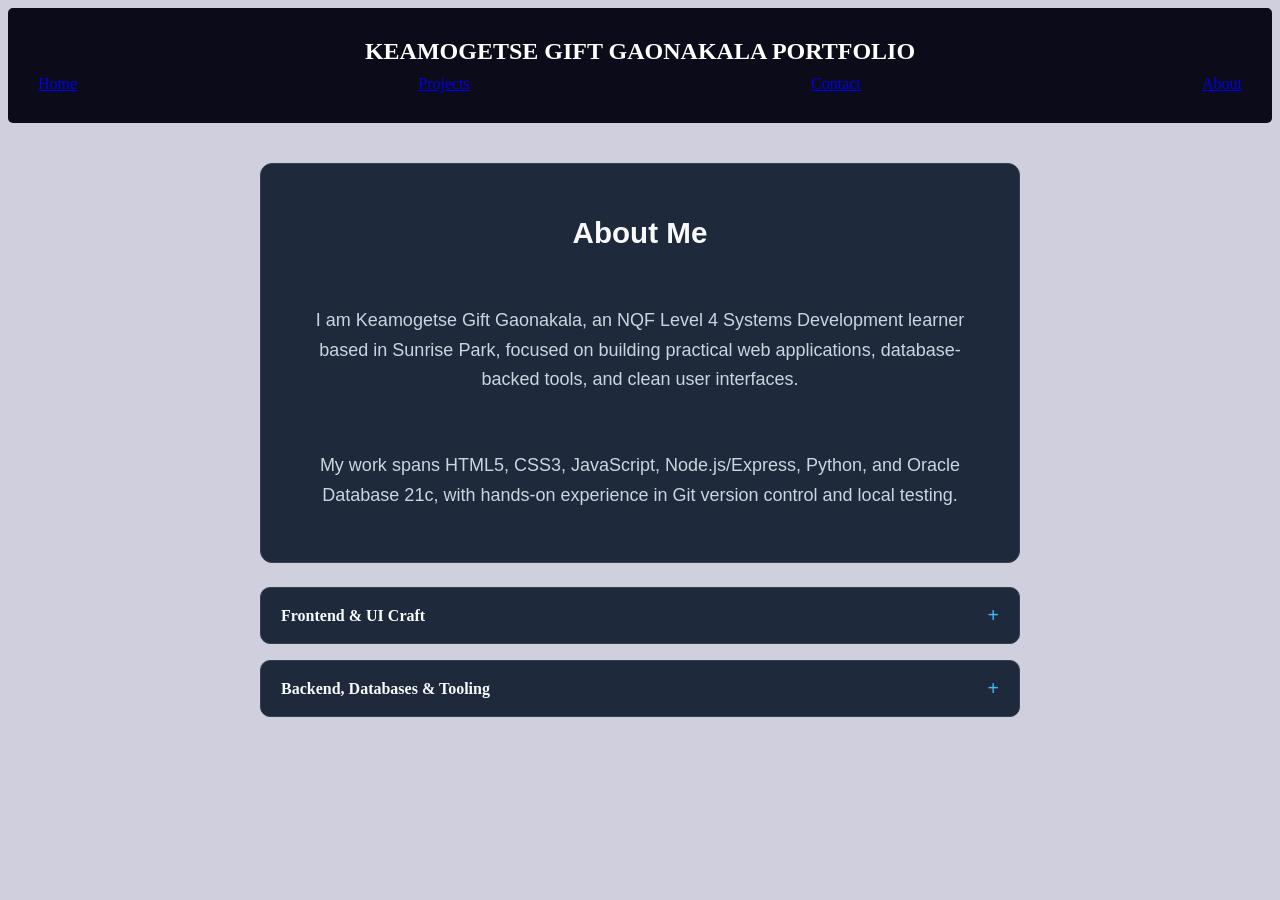
==== about.html @ ac63ff9e "Add persistent dark mode toggle with localStorage" ====
<!DOCTYPE html>
<html lang="en">
<head>
  <meta charset="UTF-8">
  <meta name="viewport" content="width=device-width, initial-scale=1.0">
  <title>Keamogetse Gaonakala</title>
  <link rel="stylesheet" href="style.css">
</head>
<body>

 <body class="contact-page">
<nav class="navbar">
   <span class="logo">Keamogetse Gift Gaonakala Portfolio</span>
   <div class="nav-links">
     <a href="index.html" class="nav-link">Home</a>
     <a href="projects.html" class="nav-link">Projects</a>
     <a href="contact.html" class="nav-link">Contact</a>
     <a href="about.html" class="nav-link active">About</a>
   </div>
   </nav>


  <main class="about-section">
    <section class="about-card">
      <h1>About Me</h1>
      <p>
        I am Keamogetse Gift Gaonakala, an NQF Level 4 Systems Development learner based in Sunrise Park,
        focused on building practical web applications, database-backed tools, and clean user interfaces.
      </p>
      <p>
        My work spans HTML5, CSS3, JavaScript, Node.js/Express, Python, and Oracle Database 21c,
        with hands-on experience in Git version control and local testing.
      </p>
    </section>

    <section class="about-details-group" aria-label="Technical Focus Areas">
      <details class="css-accordion">
        <summary>Frontend &amp; UI Craft</summary>
        <p>
          Responsive layouts with Flexbox and CSS Grid, accessible keyboard navigation, and pure CSS
          dark-mode styling without inline styles.
        </p>
      </details>

      <details class="css-accordion">
        <summary>Backend, Databases &amp; Tooling</summary>
        <p>
          Oracle 21c schemas, SQL/PL-SQL triggers and procedures, Python/SQLite utilities, Express
          dashboards, and Git workflows in PowerShell.
        </p>
      </details>
    </section>
  </main>

  <script src="script.js" defer></script>
</body>
</html>
---- style.css ----
body {
  background-color: #d0cfde;
  color: #ffffff;
}

nav {
  background-color: #0c0b1a;
  color: #ffffff;
  border-radius: 5px;
  padding: 30px;
}

.logo {
  display: block;
  width: 100%;
  font-size: 24px;
  font-weight: bold;
  text-transform: uppercase;
  text-align: center;
}

.nav-links {
  display: flex;
  justify-content: space-between;
  align-items: center;
  margin-top: 10px;
}

/* home page */

h1 {
  color: rgb(79, 75, 75);
  background-color: charcoal;
  text-align: center;
  padding: 20px;
  font-family: Arial, sans-serif;
  font-size: 36px;
  margin: 0;
}

p {
  color: #ffffff;
  font-family: Arial, sans-serif;
  font-size: 18px;
  line-height: 1.5;
  margin: 20px 0;
  text-align: center;
}

.hero-actions {
  display: flex;
  justify-content: center;
  gap: 1rem;
  margin-top: 1.5rem;
}

.btn {
  display: inline-block;
  padding: 0.7rem 1.35rem;
  background-color: #2563eb;
  color: #ffffff;
  text-decoration: none;
  font-weight: 600;
  border-radius: 6px;
}

.btn:hover,
.btn:focus-visible {
  background-color: #1d4ed8;
}

/* contact page */

#contact {
  max-width: 560px;
  margin: 3rem auto;
  padding: 2.25rem 2rem;
  background: linear-gradient(180deg, #1e293b 0%, #172033 100%);
  border: 1px solid #334155;
  border-top: 4px solid #38bdf8;
  border-radius: 12px;
  box-shadow: 0 18px 36px rgba(2, 6, 23, 0.55);
  transition: transform 0.25s ease, box-shadow 0.25s ease, border-color 0.25s ease;
}

#contact h1 {
  text-align: center;
  margin-bottom: 1.75rem;
  font-size: 1.85rem;
  letter-spacing: 0.02em;
  color: #f8fafc;
}

#contactForm {
  display: flex;
  flex-direction: column;
  gap: 0.9rem;
}

#contactForm > label {
  font-size: 0.92rem;
  font-weight: 600;
  letter-spacing: 0.02em;
  color: #e2e8f0;
  margin-top: 0.25rem;
}

#contactForm input[type="text"],
#contactForm input[type="email"],
#contactForm textarea {
  width: 100%;
  padding: 0.75rem 0.95rem;
  background-color: #0f172a;
  color: #f8fafc;
  border: 1px solid #475569;
  border-radius: 8px;
  font-family: inherit;
  font-size: 1rem;
  transition: border-color 0.2s ease, box-shadow 0.2s ease, background-color 0.2s ease;
}

#contactForm textarea {
  min-height: 120px;
  resize: vertical;
}

#contactForm input[type="text"]:hover,
#contactForm input[type="email"]:hover,
#contactForm textarea:hover {
  border-color: #64748b;
}

#contactForm input:focus-visible,
#contactForm textarea:focus-visible {
  outline: none;
  border-color: #38bdf8;
  background-color: #131c31;
  box-shadow: 0 0 0 3px rgba(56, 189, 248, 0.22);
}

#contactForm fieldset {
  border: 1px solid #334155;
  border-radius: 8px;
  padding: 0.95rem 1.1rem;
  margin-top: 0.5rem;
  background-color: rgba(15, 23, 42, 0.55);
  display: flex;
  align-items: center;
  flex-wrap: wrap;
  gap: 0.65rem;
}

#contactForm legend {
  padding: 0 0.5rem;
  font-size: 0.9rem;
  font-weight: 600;
  color: #38bdf8;
}

#contactForm input[type="radio"] {
  accent-color: #38bdf8;
  width: 1rem;
  height: 1rem;
  cursor: pointer;
}

#contactForm fieldset label {
  margin-right: 0.85rem;
  color: #e2e8f0;
  cursor: pointer;
}

#contactForm button[type="submit"] {
  margin-top: 0.85rem;
  padding: 0.85rem 1.4rem;
  background: linear-gradient(135deg, #0ea5e9 0%, #0284c7 100%);
  color: #ffffff;
  font-size: 1rem;
  font-weight: 700;
  letter-spacing: 0.02em;
  border: none;
  border-radius: 8px;
  cursor: pointer;
  box-shadow: 0 8px 18px rgba(2, 132, 199, 0.3);
  transition: transform 0.15s ease, filter 0.2s ease, box-shadow 0.2s ease;
}

#contactForm button[type="submit"]:hover {
  filter: brightness(1.08);
  transform: translateY(-1px);
  box-shadow: 0 12px 22px rgba(2, 132, 199, 0.4);
}

#contactForm button[type="submit"]:active {
  transform: translateY(0);
}

#contactForm button[type="submit"]:focus-visible {
  outline: 2px solid #7dd3fc;
  outline-offset: 3px;
}

#contact:hover {
  transform: translateY(-6px);
  border-color: #38bdf8;
  box-shadow: 0 24px 44px rgba(2, 6, 23, 0.7);
}

/* projects page */

.projects-section {
  max-width: 1000px;
  margin: 2.5rem auto;
  padding: 0 1.25rem;
}

.projects-section h1 {
  text-align: center;
  margin-bottom: 2rem;
}

.projects-grid {
  display: grid;
  grid-template-columns: repeat(auto-fit, minmax(260px, 1fr));
  gap: 1.5rem;
}

.project-card {
  background-color: #1e293b;
  border: 1px solid #334155;
  border-radius: 10px;
  padding: 1.5rem;
  display: flex;
  flex-direction: column;
  gap: 0.75rem;
  transition: transform 0.2s ease, border-color 0.2s ease;
}

.project-card:hover {
  transform: translateY(-4px);
  border-color: #38bdf8;
}

.project-card h2 {
  font-size: 1.2rem;
  color: #f8fafc;
}

.project-card p {
  color: #cbd5e1;
  line-height: 1.5;
  flex-grow: 1;
}

.project-stack {
  font-size: 0.85rem;
  font-weight: 600;
  color: #38bdf8;
}

/* about page */

.about-section {
  max-width: 760px;
  margin: 2.5rem auto;
  padding: 0 1.25rem;
  display: flex;
  flex-direction: column;
  gap: 1.5rem;
}

.about-card {
  background-color: #1e293b;
  border: 1px solid #334155;
  border-radius: 12px;
  padding: 2rem;
  display: flex;
  flex-direction: column;
  gap: 1rem;
}

.about-card h1 {
  font-size: 1.85rem;
  color: #f8fafc;
}

.about-card p {
  color: #cbd5e1;
  line-height: 1.65;
}

.about-details-group {
  display: flex;
  flex-direction: column;
  gap: 1rem;
}

/* CSS-only expandable panels with custom indicator and open-state highlight */
.css-accordion {
  background-color: #1e293b;
  border: 1px solid #334155;
  border-radius: 10px;
  padding: 1rem 1.25rem;
  transition: border-color 0.25s ease, background-color 0.25s ease;
}

.css-accordion:hover {
  border-color: #64748b;
}

.css-accordion[open] {
  border-color: #38bdf8;
  background-color: #172033;
}

.css-accordion summary {
  list-style: none;
  display: flex;
  justify-content: space-between;
  align-items: center;
  font-weight: 600;
  color: #f8fafc;
  cursor: pointer;
}

.css-accordion summary::-webkit-details-marker {
  display: none;
}

.css-accordion summary::after {
  content: "+";
  font-size: 1.25rem;
  color: #38bdf8;
  transition: transform 0.25s ease;
}

.css-accordion[open] summary::after {
  transform: rotate(45deg);
}

.css-accordion p {
  margin-top: 0.85rem;
  color: #cbd5e1;
  line-height: 1.55;
}

.theme-toggle {
  padding: 0.45rem 0.85rem;
  border-radius: 6px;
  border: 1px solid #38bdf8;
  background-color: transparent;
  color: #f8fafc;
  font-family: inherit;
  font-size: 0.9rem;
  font-weight: 600;
  cursor: pointer;
}

.theme-toggle:hover,
.theme-toggle:focus-visible {
  background-color: rgba(56, 189, 248, 0.15);
  outline: 2px solid #7dd3fc;
  outline-offset: 2px;
}

body.light-theme {
  background-color: #f1f5f9;
  color: #0f172a;
}

body.light-theme .theme-toggle {
  color: #0f172a;
  border-color: #0284c7;
}

body.light-theme #contact,
body.light-theme .project-card,
body.light-theme .about-card,
body.light-theme .css-accordion {
  background: #ffffff;
  border-color: #cbd5e1;
  box-shadow: 0 10px 24px rgba(15, 23, 42, 0.08);
}

body.light-theme #contact h1,
body.light-theme .project-card h2,
body.light-theme .about-card h1,
body.light-theme .css-accordion summary,
body.light-theme #contactForm > label,
body.light-theme #contactForm fieldset label {
  color: #0f172a;
}

body.light-theme .project-card p,
body.light-theme .about-card p,
body.light-theme .css-accordion p {
  color: #334155;
}

body.light-theme #contactForm input[type="text"],
body.light-theme #contactForm input[type="email"],
body.light-theme #contactForm textarea,
body.light-theme #contactForm fieldset {
  background-color: #f8fafc;
  color: #0f172a;
  border-color: #94a3b8;
}
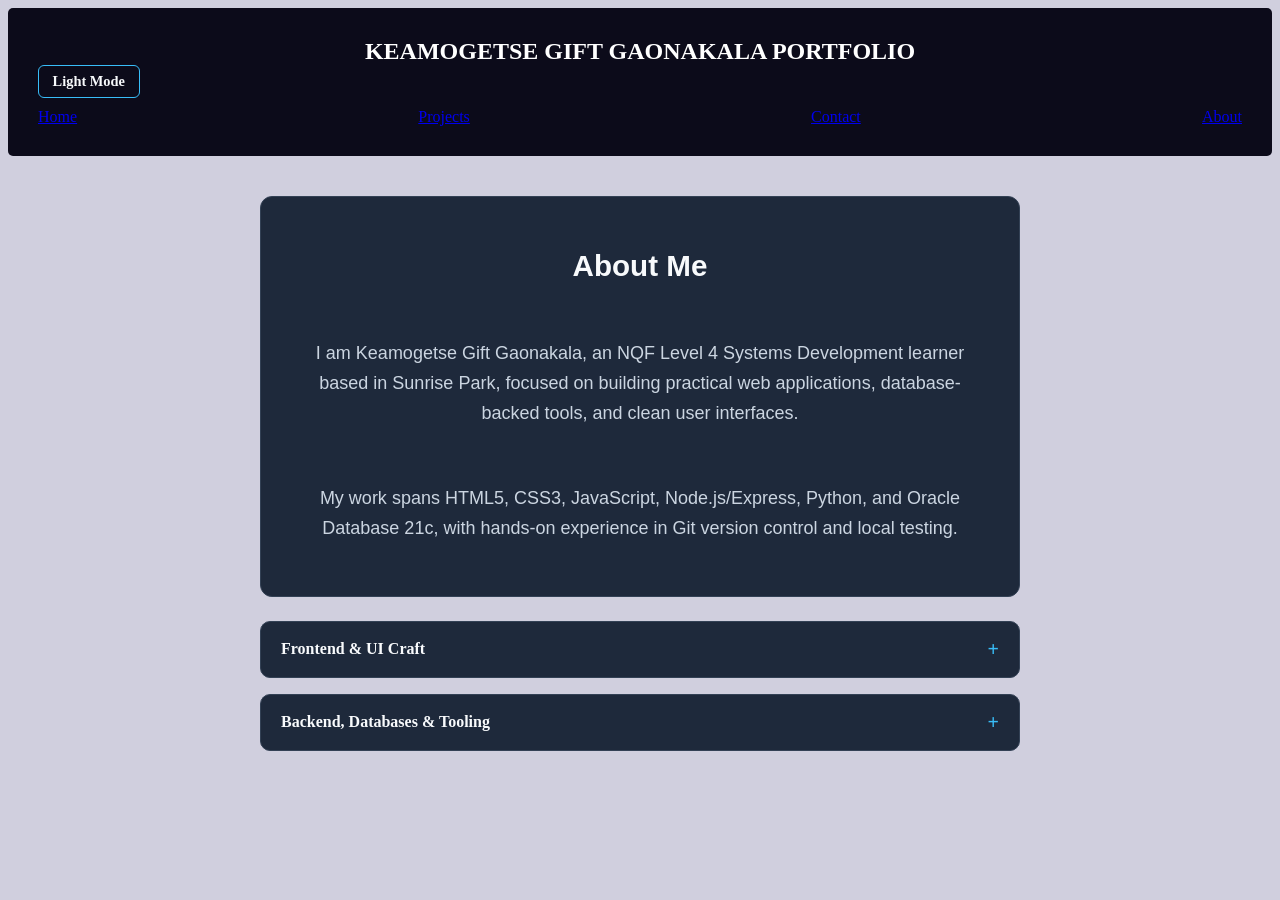
==== commit fc952d92: "Add persistent dark mode toggle with localStorage" ====
--- a/about.html
+++ b/about.html
@@ -11,6 +11,9 @@
  <body class="contact-page">
 <nav class="navbar">
    <span class="logo">Keamogetse Gift Gaonakala Portfolio</span>
+   <button type="button" id="themeToggle" class="theme-toggle" aria-pressed="true">
+  Light Mode
+</button>
    <div class="nav-links">
      <a href="index.html" class="nav-link">Home</a>
      <a href="projects.html" class="nav-link">Projects</a>
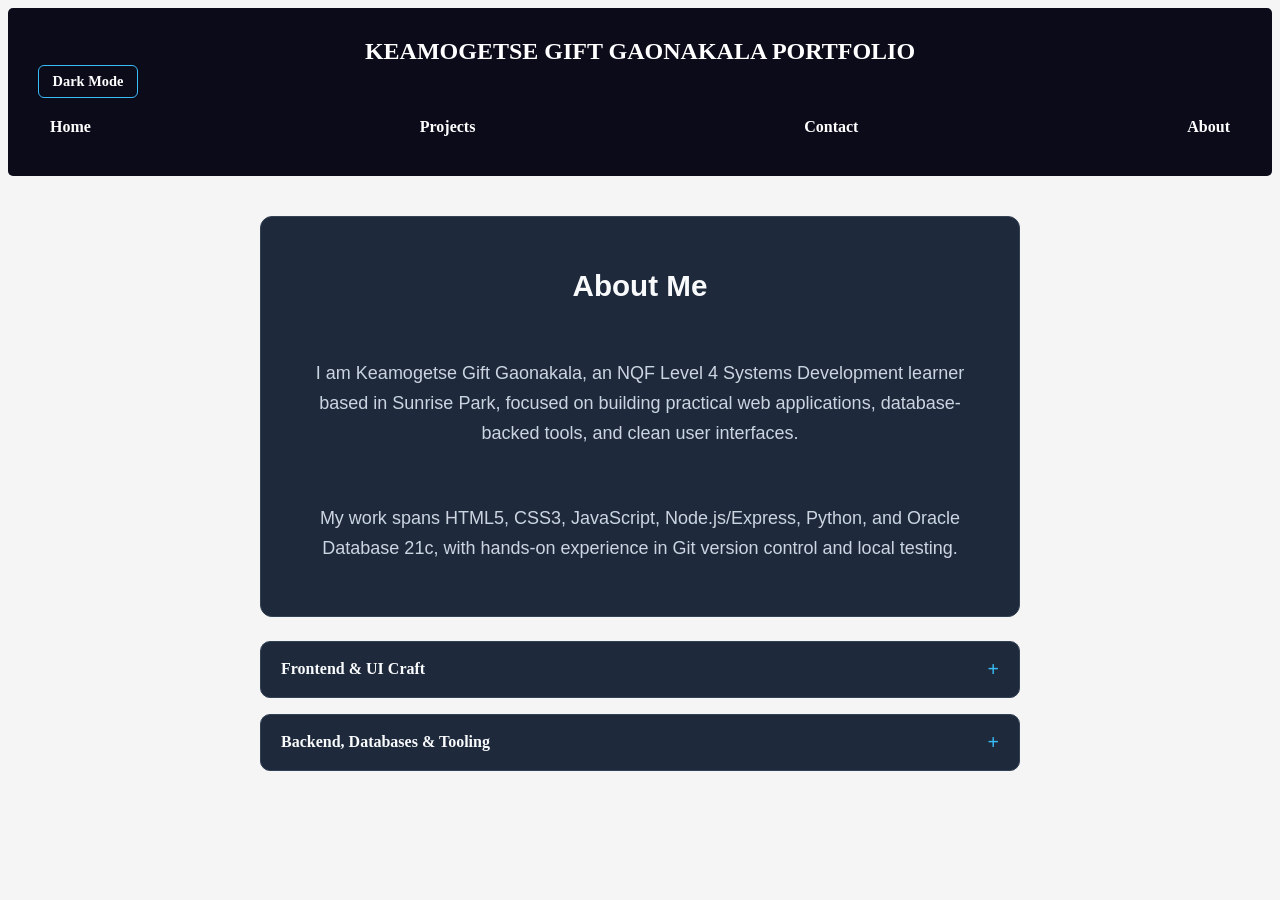
==== commit e1f9f8a7: "Add dark mode toggle with localStorage persistence" ====
--- a/about.html
+++ b/about.html
@@ -11,8 +11,8 @@
  <body class="contact-page">
 <nav class="navbar">
    <span class="logo">Keamogetse Gift Gaonakala Portfolio</span>
-   <button type="button" id="themeToggle" class="theme-toggle" aria-pressed="true">
-  Light Mode
+   <button type="button" id="themeToggle" class="theme-toggle" aria-pressed="false">
+  Dark Mode
 </button>
    <div class="nav-links">
      <a href="index.html" class="nav-link">Home</a>
--- a/style.css
+++ b/style.css
@@ -1,5 +1,5 @@
 body {
-  background-color: #d0cfde;
+  background-color: whitesmoke;
   color: #ffffff;
 }
 
@@ -17,6 +17,22 @@
   font-weight: bold;
   text-transform: uppercase;
   text-align: center;
+}
+
+.nav-link,
+.nav-link:visited {
+  color: #ffffff;
+  text-decoration: none;
+  font-weight: bold;
+  padding: 10px 12px;
+  font-size: 16px;
+}
+
+.nav-link:hover,
+.nav-link:focus {
+  background-color: #ffffff;
+  color: #3a3a3a;
+  border-radius: 4px;
 }
 
 .nav-links {
@@ -39,7 +55,7 @@
 }
 
 p {
-  color: #ffffff;
+  color: rgba(0, 0, 255, 0.436);
   font-family: Arial, sans-serif;
   font-size: 18px;
   line-height: 1.5;
@@ -344,12 +360,14 @@
   line-height: 1.55;
 }
 
+
+
 .theme-toggle {
   padding: 0.45rem 0.85rem;
   border-radius: 6px;
   border: 1px solid #38bdf8;
   background-color: transparent;
-  color: #f8fafc;
+  color: inherit;
   font-family: inherit;
   font-size: 0.9rem;
   font-weight: 600;
@@ -363,45 +381,45 @@
   outline-offset: 2px;
 }
 
-body.light-theme {
-  background-color: #f1f5f9;
-  color: #0f172a;
-}
-
-body.light-theme .theme-toggle {
-  color: #0f172a;
-  border-color: #0284c7;
-}
-
-body.light-theme #contact,
-body.light-theme .project-card,
-body.light-theme .about-card,
-body.light-theme .css-accordion {
-  background: #ffffff;
-  border-color: #cbd5e1;
-  box-shadow: 0 10px 24px rgba(15, 23, 42, 0.08);
-}
-
-body.light-theme #contact h1,
-body.light-theme .project-card h2,
-body.light-theme .about-card h1,
-body.light-theme .css-accordion summary,
-body.light-theme #contactForm > label,
-body.light-theme #contactForm fieldset label {
-  color: #0f172a;
-}
-
-body.light-theme .project-card p,
-body.light-theme .about-card p,
-body.light-theme .css-accordion p {
-  color: #334155;
-}
-
-body.light-theme #contactForm input[type="text"],
-body.light-theme #contactForm input[type="email"],
-body.light-theme #contactForm textarea,
-body.light-theme #contactForm fieldset {
-  background-color: #f8fafc;
-  color: #0f172a;
-  border-color: #94a3b8;
+body.dark-mode {
+  background-color: #0f172a;
+  color: #f8fafc;
+}
+
+body.dark-mode .theme-toggle {
+  color: #f8fafc;
+  border-color: #38bdf8;
+}
+
+body.dark-mode #contact,
+body.dark-mode .project-card,
+body.dark-mode .about-card,
+body.dark-mode .css-accordion {
+  background-color: #1e293b;
+  border-color: #334155;
+  box-shadow: 0 10px 24px rgba(2, 6, 23, 0.45);
+}
+
+body.dark-mode #contact h1,
+body.dark-mode .project-card h2,
+body.dark-mode .about-card h1,
+body.dark-mode .css-accordion summary,
+body.dark-mode #contactForm > label,
+body.dark-mode #contactForm fieldset label {
+  color: #f8fafc;
+}
+
+body.dark-mode .project-card p,
+body.dark-mode .about-card p,
+body.dark-mode .css-accordion p {
+  color: #cbd5e1;
+}
+
+body.dark-mode #contactForm input[type="text"],
+body.dark-mode #contactForm input[type="email"],
+body.dark-mode #contactForm textarea,
+body.dark-mode #contactForm fieldset {
+  background-color: #0f172a;
+  color: #f8fafc;
+  border-color: #475569;
 }
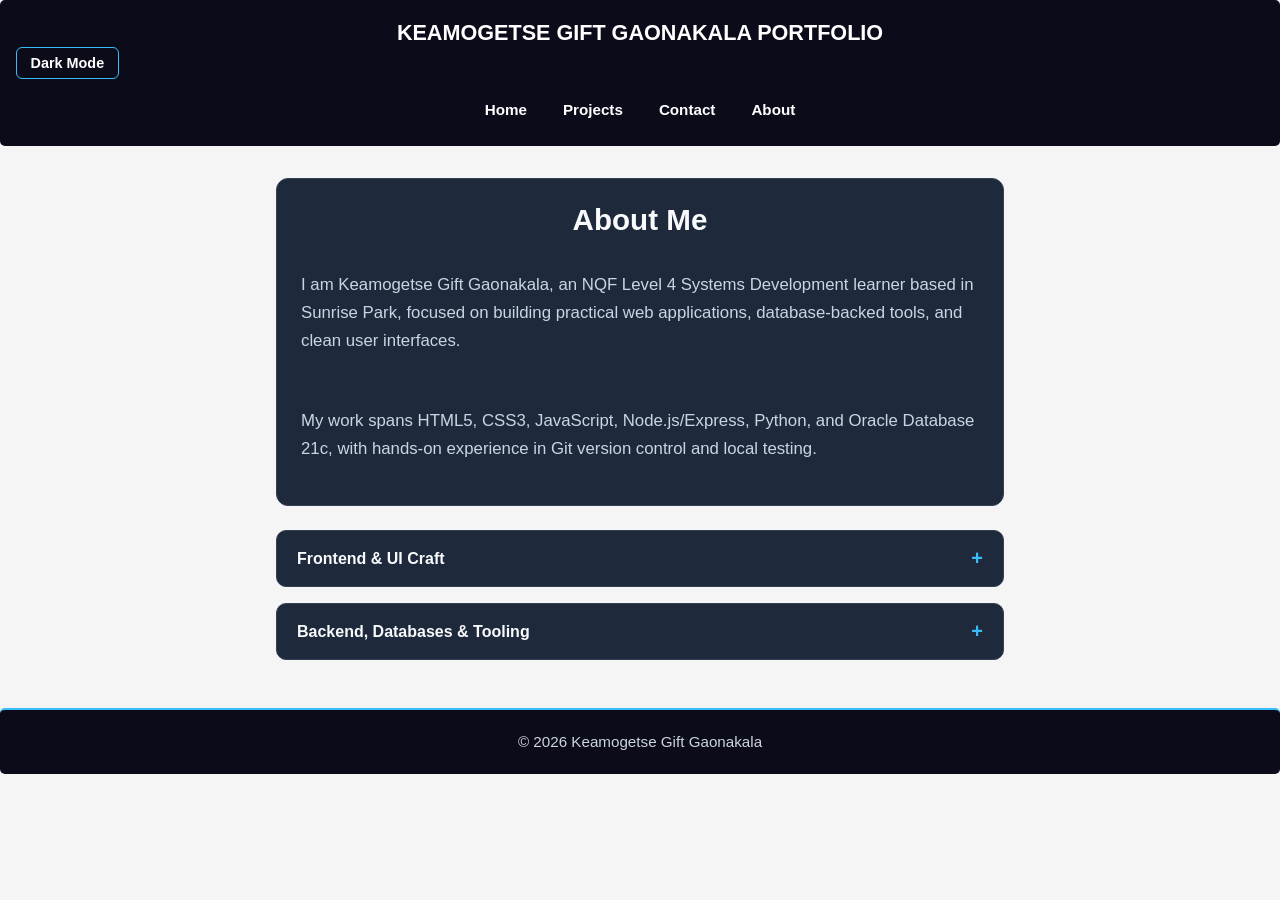
==== commit 2c173e24: "Add and style footer" ====
--- a/about.html
+++ b/about.html
@@ -55,6 +55,11 @@
     </section>
   </main>
 
+
+  <footer>
+  <p>&copy; 2026 Keamogetse Gift Gaonakala</p> 
+</footer>
+
   <script src="script.js" defer></script>
 </body>
 </html>
--- a/style.css
+++ b/style.css
@@ -1,22 +1,38 @@
+* {
+  box-sizing: border-box;
+}
+
 body {
-  background-color: whitesmoke;
-  color: #ffffff;
+  background-color: #f5f5f5;
+  color: #1e293b;
+  font-family: Arial, sans-serif;
+  margin: 0;
 }
 
 nav {
   background-color: #0c0b1a;
   color: #ffffff;
   border-radius: 5px;
-  padding: 30px;
+  padding: 1.25rem 1rem;
 }
 
 .logo {
   display: block;
   width: 100%;
-  font-size: 24px;
+  font-size: 1.35rem;
   font-weight: bold;
   text-transform: uppercase;
   text-align: center;
+  line-height: 1.25;
+}
+
+.nav-links {
+  display: flex;
+  flex-wrap: wrap;
+  justify-content: center;
+  align-items: center;
+  gap: 0.5rem 0.75rem;
+  margin-top: 0.85rem;
 }
 
 .nav-link,
@@ -24,50 +40,47 @@
   color: #ffffff;
   text-decoration: none;
   font-weight: bold;
-  padding: 10px 12px;
-  font-size: 16px;
+  padding: 0.5rem 0.75rem;
+  font-size: 0.95rem;
+  border-radius: 4px;
 }
 
 .nav-link:hover,
-.nav-link:focus {
+.nav-link:focus-visible {
   background-color: #ffffff;
-  color: #3a3a3a;
-  border-radius: 4px;
-}
-
-.nav-links {
-  display: flex;
-  justify-content: space-between;
-  align-items: center;
-  margin-top: 10px;
+  color: #0c0b1a;
+  outline: 2px solid #38bdf8;
+  outline-offset: 2px;
 }
 
 /* home page */
 
 h1 {
-  color: rgb(79, 75, 75);
-  background-color: charcoal;
-  text-align: center;
-  padding: 20px;
+  color: #f8fafc;
+  background-color: #1e293b;
+  text-align: center;
+  padding: 1.25rem 1rem;
   font-family: Arial, sans-serif;
-  font-size: 36px;
+  font-size: clamp(1.6rem, 5vw, 2.25rem);
   margin: 0;
 }
 
 p {
-  color: rgba(0, 0, 255, 0.436);
+  color: #334155;
   font-family: Arial, sans-serif;
-  font-size: 18px;
-  line-height: 1.5;
-  margin: 20px 0;
+  font-size: 1.05rem;
+  line-height: 1.55;
+  margin: 1.15rem 0;
   text-align: center;
 }
 
 .hero-actions {
   display: flex;
+  flex-wrap: wrap;
   justify-content: center;
-  gap: 1rem;
+  gap: 0.85rem;
   margin-top: 1.5rem;
+  padding: 0 1rem;
 }
 
 .btn {
@@ -83,14 +96,16 @@
 .btn:hover,
 .btn:focus-visible {
   background-color: #1d4ed8;
+  outline: 2px solid #93c5fd;
+  outline-offset: 2px;
 }
 
 /* contact page */
 
 #contact {
   max-width: 560px;
-  margin: 3rem auto;
-  padding: 2.25rem 2rem;
+  margin: 2rem auto;
+  padding: 1.75rem 1.25rem;
   background: linear-gradient(180deg, #1e293b 0%, #172033 100%);
   border: 1px solid #334155;
   border-top: 4px solid #38bdf8;
@@ -105,6 +120,8 @@
   font-size: 1.85rem;
   letter-spacing: 0.02em;
   color: #f8fafc;
+  background-color: transparent;
+  padding: 0;
 }
 
 #contactForm {
@@ -217,7 +234,7 @@
 }
 
 #contact:hover {
-  transform: translateY(-6px);
+  transform: translateY(-4px);
   border-color: #38bdf8;
   box-shadow: 0 24px 44px rgba(2, 6, 23, 0.7);
 }
@@ -226,8 +243,8 @@
 
 .projects-section {
   max-width: 1000px;
-  margin: 2.5rem auto;
-  padding: 0 1.25rem;
+  margin: 2rem auto;
+  padding: 0 1rem;
 }
 
 .projects-section h1 {
@@ -237,7 +254,7 @@
 
 .projects-grid {
   display: grid;
-  grid-template-columns: repeat(auto-fit, minmax(260px, 1fr));
+  grid-template-columns: repeat(auto-fit, minmax(250px, 1fr));
   gap: 1.5rem;
 }
 
@@ -266,6 +283,7 @@
   color: #cbd5e1;
   line-height: 1.5;
   flex-grow: 1;
+  text-align: left;
 }
 
 .project-stack {
@@ -278,8 +296,8 @@
 
 .about-section {
   max-width: 760px;
-  margin: 2.5rem auto;
-  padding: 0 1.25rem;
+  margin: 2rem auto;
+  padding: 0 1rem;
   display: flex;
   flex-direction: column;
   gap: 1.5rem;
@@ -289,7 +307,7 @@
   background-color: #1e293b;
   border: 1px solid #334155;
   border-radius: 12px;
-  padding: 2rem;
+  padding: 1.5rem;
   display: flex;
   flex-direction: column;
   gap: 1rem;
@@ -298,11 +316,14 @@
 .about-card h1 {
   font-size: 1.85rem;
   color: #f8fafc;
+  background-color: transparent;
+  padding: 0;
 }
 
 .about-card p {
   color: #cbd5e1;
   line-height: 1.65;
+  text-align: left;
 }
 
 .about-details-group {
@@ -334,6 +355,7 @@
   display: flex;
   justify-content: space-between;
   align-items: center;
+  gap: 0.75rem;
   font-weight: 600;
   color: #f8fafc;
   cursor: pointer;
@@ -347,6 +369,7 @@
   content: "+";
   font-size: 1.25rem;
   color: #38bdf8;
+  flex-shrink: 0;
   transition: transform 0.25s ease;
 }
 
@@ -358,9 +381,8 @@
   margin-top: 0.85rem;
   color: #cbd5e1;
   line-height: 1.55;
-}
-
-
+  text-align: left;
+}
 
 .theme-toggle {
   padding: 0.45rem 0.85rem;
@@ -386,6 +408,10 @@
   color: #f8fafc;
 }
 
+body.dark-mode p {
+  color: #cbd5e1;
+}
+
 body.dark-mode .theme-toggle {
   color: #f8fafc;
   border-color: #38bdf8;
@@ -422,4 +448,45 @@
   background-color: #0f172a;
   color: #f8fafc;
   border-color: #475569;
+}
+
+@media (max-width: 480px) {
+  nav {
+    padding: 1rem 0.75rem;
+  }
+
+  .nav-links {
+    gap: 0.4rem 0.5rem;
+  }
+
+  .nav-link,
+  .nav-link:visited {
+    padding: 0.45rem 0.6rem;
+    font-size: 0.9rem;
+  }
+}
+
+footer {
+  background-color: #0c0b1a;
+  color: #ffffff;
+  text-align: center;
+  padding: 1.25rem 1rem;
+  margin-top: 3rem;
+  border-radius: 5px;
+  border-top: 2px solid #38bdf8;
+}
+
+footer p {
+  color: #cbd5e1;
+  font-size: 0.95rem;
+  margin: 0;
+}
+
+body.dark-mode footer {
+  background-color: #090d16;
+  border-top-color: #38bdf8;
+}
+
+body.dark-mode footer p {
+  color: #cbd5e1;
 }
